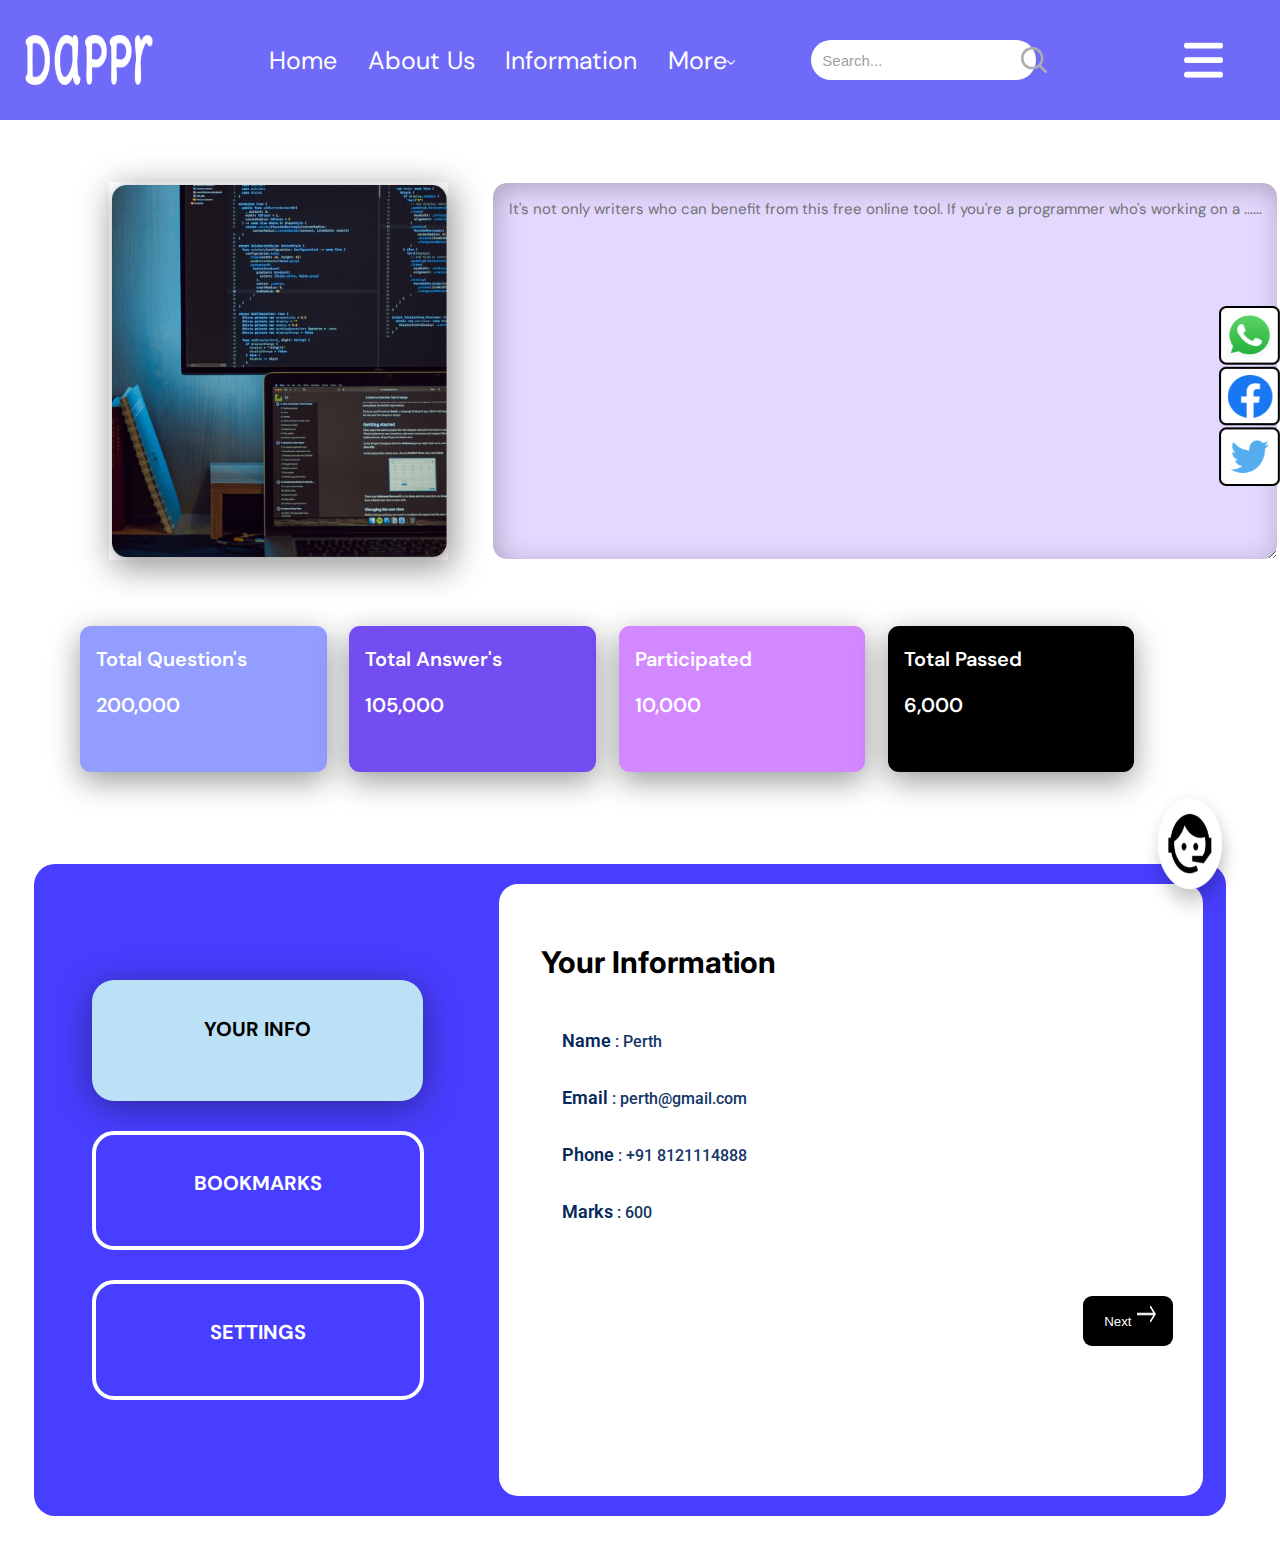
==== index.html @ fc2253af "init" ====
<!DOCTYPE html>
<html lang="en">

<head>
    <meta charset="UTF-8">
    <meta name="viewport" content="width=device-width, initial-scale=1.0">
    <link href='https://fonts.googleapis.com/css?family=DM Sans' rel='stylesheet'>
    <link href='https://fonts.googleapis.com/css?family=Roboto' rel='stylesheet'>
    <link href='https://fonts.googleapis.com/css?family=Inter' rel='stylesheet'>
    <link href="style.css" rel="stylesheet">
    <title>HTML CSS Micro-project-2</title>
</head>

<body>
    <!-- Header div -->
    <div class="header-flex-container">
        <!-- Logo div -->
        <div class="header-logo-div">
            <img id="logo-img" src="./images/logo.png">
        </div>

        <!-- Menu div -->
        <div class="menu-div">
            <ul>
                <li>Home</li>
                <li>About Us</li>
                <li>Information</li>
                <li>More<img id="down_arrow-img" src="./images/down_arrow.png"> </li>
            </ul>
        </div>

        <!-- Search div -->
        <div class="search-div">
            <input class="search" type="text" value="Search...">
            <img src="./images/search.png">
        </div>

        <!-- Hamburger Menu Icon div -->
        <div class="h-menu-div">
            <img src="./images/hamburger.png">
        </div>
    </div>


    <!-- Body div -->
    <div class="main-body-container">
        <div>
            <!-- Top div -->
            <div class="top-flex-container">

                <!-- Top Left div -->
                <div class="top-left-div">
                    <img id="code-img" src="./images/code.png">
                </div>

                <!-- Top Right div -->
                <div class="top-right-div">
                    <textarea>It's not only writers who can benefit from this free online tool. If you're a programmer who's working on a ......
                    </textarea>
                </div>
            </div>

            <!-- Mid div -->
            <div class="mid-flex-container">
                <!-- Question div -->
                <div class="question-div">
                    <p>Total Question's</p>
                    <p>200,000</p>
                </div>

                <!-- Answer div -->
                <div class="answer-div">
                    <p>Total Answer's</p>
                    <p>105,000</p>
                </div>

                <!-- Participated div -->
                <div class="participated-div">
                    <p>Participated</p>
                    <p>10,000</p>
                </div>

                <!-- Passed div -->
                <div class="passed-div">
                    <p>Total Passed</p>
                    <p>6,000</p>
                </div>
            </div>

            <!-- Bottom div -->
            <div class="bottom-flex-container">
                <!-- Bottom Left div -->
                <div class="bottom-left-div">
                    <div class="bottom-left-info-div">
                        <p>YOUR INFO</p>
                    </div>
                    <div class="bottom-left-rest-div">
                        <p>BOOKMARKS</p>
                    </div>
                    <div class="bottom-left-rest-div">
                        <p>SETTINGS</p>
                    </div>
                </div>
                <!-- Bottom Right div -->
                <div class="bottom-right-div">
                    <h2>Your Information</h2>
                    <div class="brd">
                        <p class="bold-p">Name&nbsp;</p>
                        <p class="normal-p"> : Perth</p>
                    </div>
                    <div class="brd">
                        <p class="bold-p">Email&nbsp;</p>
                        <p class="normal-p">: perth@gmail.com</p>
                    </div>
                    <div class="brd">
                        <p class="bold-p">Phone&nbsp;</p>
                        <p class="normal-p">: +91 8121114888</p>
                    </div>
                    <div class="brd">
                        <p class="bold-p">Marks&nbsp;</p>
                        <p class="normal-p">: 600</p>
                    </div>
                    <div class="bottom-right-button-div">
                        <input type="button" value="Next"> <img src="./images/right_arrow.png">
                    </div>
                </div>
            </div>

            <!-- Chat div -->
            <div class="chat-flex-container">
                <img src="./images/chat.png">
            </div>
        </div>

        <!-- Social Sticky Div -->
        <div>
            <!-- Top Social div -->
            <div class="top-social-div">
                <img id="social-img" src="./images/social.png">
            </div>
        </div>
    </div>



</body>

</html>
---- style.css ----
body {
    margin: 0;
    padding: 0;
}

.example::-webkit-scrollbar {
    display: none;
}

ul {
    display: flex;
    align-items: stretch;
    /* Default */
    justify-content: space-between;
    list-style-type: none;
}

li {
    flex: 0 1 auto;
    display: inline;
    padding: 2% 3%;
}

.header-flex-container {
    position: fixed;
    top: 0px;
    display: flex;
    max-height: 70px;
    background-color: #6F6AF7;
    color: #FFFFFF;
    font-family: 'DM Sans';
    font-size: 25px;
    font-weight: 400;
    line-height: 47px;
    align-items: center;
    /* text-align: left; */
    padding: 25px 25px 25px 25px;
    position: sticky;
}

.header-logo-div {
    display: flex;
    align-items: center;
}

#logo-img {
    width: 10vw;
    height: 5.5vh;
    /* top: 27px;
    left: 44px; */
}

.menu-div {
    padding-left: 5%;
    padding-right: 5%;
    width: 60vw;
}

.menu-div img {
    /* align-self: center; */
    width: 8px;
    height: 5px;
    padding-bottom: 4px;
}

.search-div {
    width: 25vw;
    height: 30px;
    border-radius: 63px;
    padding-top: 5px;
    padding-bottom: 5px;
    background: #FFFFFF;
    display: flex;
    align-items: center;
}

.search-div input {
    background: transparent;
    color: #9F9F9F;
    border: 0;
    outline: none;
    flex: 1;
    padding: 2% 0 2% 5%;
    font-size: 15px;
}

.search-div img {
    padding-right: 5%;
}

.h-menu-div {
    width: 8vw;
    display: flex;
    align-items: center;
    margin-left: 12%;
}

.h-menu-div img {
    width: 3vw;
    height: 4vh;
    padding-left: 1%;
}

.main-body-container {
    display: flex;
    justify-content: space-between;
}

.top-flex-container {
    display: flex;
    align-items: center;
    justify-content: space-around;
    padding-top: 5%;
    padding-right: 5%;
    padding-left: 5%;
}

.top-left-div {
    padding-left: 5%;
}

.top-left-div #code-img {
    height: 42vh;
    box-shadow: 4px 7px 32px 0px #00000070;
}

.top-right-div textarea {
    width: 60vw;
    height: 40vh;
    margin-left: 5%;
    padding: 2% 0 0 2%;
    background: linear-gradient(0deg, #E5D8FF, #E5D8FF);
    font-family: 'DM Sans';
    font-size: 15px;
    font-weight: 400;
    text-align: left;
    color: #6F7373;
    border: 6px solid #FFFFFF;
    border-radius: 20px;
    box-shadow: 3px 5px 27px 0px #00000040 inset;
}

.top-social-div {
    position: sticky;
    right: 0px;
    top: 34vh;
}

.top-social-div #social-img {
    height: 20vh;
}

.mid-flex-container {
    display: flex;
    align-items: center;
    justify-content: space-around;
    padding: 5% 0 5% 1%;
    margin-left: 5%;
}

.mid-flex-container div {
    width: 18vw;
    height: 15vh;
    border-radius: 11px;
    box-shadow: 0px 9px 31px 0px #00000066;
    font-family: 'DM Sans';
    font-size: 20px;
    font-weight: 600;
    text-align: left;
    color: #FFFFFF;
    padding-left: 1.5%;
    padding-bottom: 1%;
}

.question-div {
    background: #929DFF;
}

.answer-div {
    background: #734CF2;
}

.participated-div {
    background: #D288FF;
}

.passed-div {
    background: #000000;
}

.bottom-flex-container {
    display: flex;
    align-items: center;
    justify-content: space-between;
    background: #483EFF;
    margin: 3% 3%;
    padding: 1% 2%;
    width: 89.5vw;
    height: 70vh;
    border-radius: 21px;
}

.bottom-left-div {
    font-family: 'DM Sans';
    font-size: 20px;
    font-weight: 700;
    text-align: center;
    padding: 3% 3% 3% 3%;
}

.bottom-left-info-div {
    color: #000000;
    background: #BCE0F6;
    box-shadow: 0px 6px 35px 0px #00000063;
    width: 23.5vw;
    height: 10vh;
    border-radius: 22px;
    padding: 5% 5%;
}

.bottom-left-rest-div {
    color: #FFFFFF;
    background: #483EFF;
    border: 4px solid #FFFFFF;
    width: 23vw;
    height: 9vh;
    border-radius: 22px;
    padding: 5% 5%;
    margin-top: 10%;
}

.bottom-right-div {
    background: #FFFFFF;
    width: 55vw;
    height: 68vh;
    border-radius: 19px;
}

.bottom-right-div h2 {
    font-family: 'Inter';
    font-size: 30px;
    font-weight: 700;
    text-align: left;
    padding: 5% 0 1% 6%;
}

.brd {
    display: flex;
    align-items: baseline;
    padding-left: 9%;
}

.bold-p {
    font-family: 'Roboto';
    font-size: 18px;
    font-weight: 600;
    text-align: left;
    color: #04285A;
}

.normal-p {
    font-family: 'Roboto';
    font-size: 16px;
    font-weight: 500;
    text-align: left;
    color: #143565;
}

.bottom-right-button-div {
    margin-top: 8%;
    margin-left: 83%;
    display: flex;
    justify-content: flex-end;
    width: 7vw;
    height: 5.5vh;
    background: #000000;
    color: #FFFFFF;
    border-radius: 9px;
    font-family: 'Roboto';
    font-size: 10px;
    font-weight: 400;
    text-align: left;
}

.bottom-right-button-div input {

    background: transparent;
    border: 0;
    width: 3vw;
    color: #FFFFFF;

}

.bottom-right-button-div img {
    padding-top: 10%;
    padding-right: 19%;
    width: 1.5vw;
    height: 2vh;
}

.chat-flex-container {
    position: fixed;
    top: 87vh;
    right: 37px;
}

.chat-flex-container img {
    display: flex;
    justify-content: flex-end;
    width: 8vw;
    height: 16vh;
}
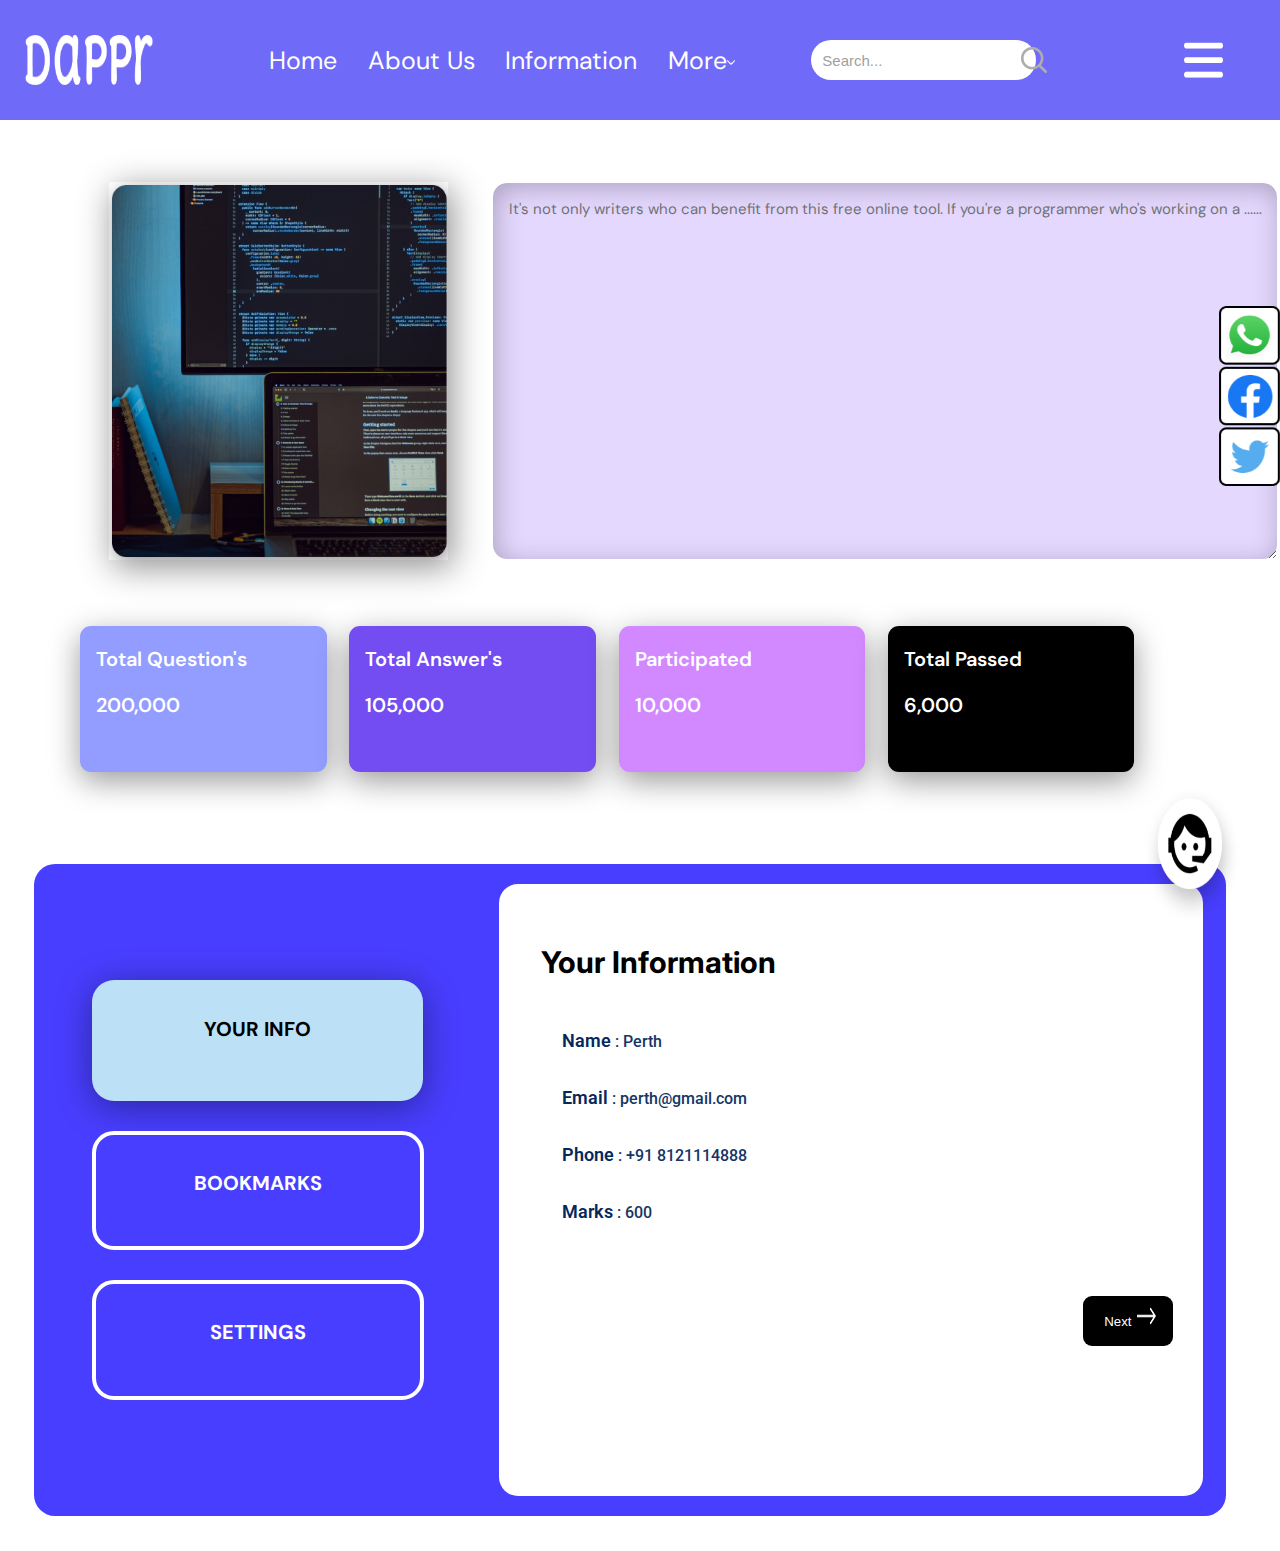
==== commit 01ada7a6: "Added favicon" ====
--- a/index.html
+++ b/index.html
@@ -8,6 +8,10 @@
     <link href='https://fonts.googleapis.com/css?family=Roboto' rel='stylesheet'>
     <link href='https://fonts.googleapis.com/css?family=Inter' rel='stylesheet'>
     <link href="style.css" rel="stylesheet">
+    <link rel="apple-touch-icon" sizes="180x180" href="./images/favicons/apple-touch-icon.png">
+    <link rel="icon" type="image/png" sizes="32x32" href="./images/favicons/favicon-32x32.png">
+    <link rel="icon" type="image/png" sizes="16x16" href="./images/favicons/favicon-16x16.png">
+    <link rel="manifest" href="/site.webmanifest">
     <title>HTML CSS Micro-project-2</title>
 </head>
 
--- a/style.css
+++ b/style.css
@@ -278,7 +278,7 @@
     border-radius: 9px;
     font-family: 'Roboto';
     font-size: 10px;
-    font-weight: 400;
+    font-weight: 500;
     text-align: left;
 }
 
@@ -292,7 +292,7 @@
 }
 
 .bottom-right-button-div img {
-    padding-top: 10%;
+    padding-top: 12%;
     padding-right: 19%;
     width: 1.5vw;
     height: 2vh;
